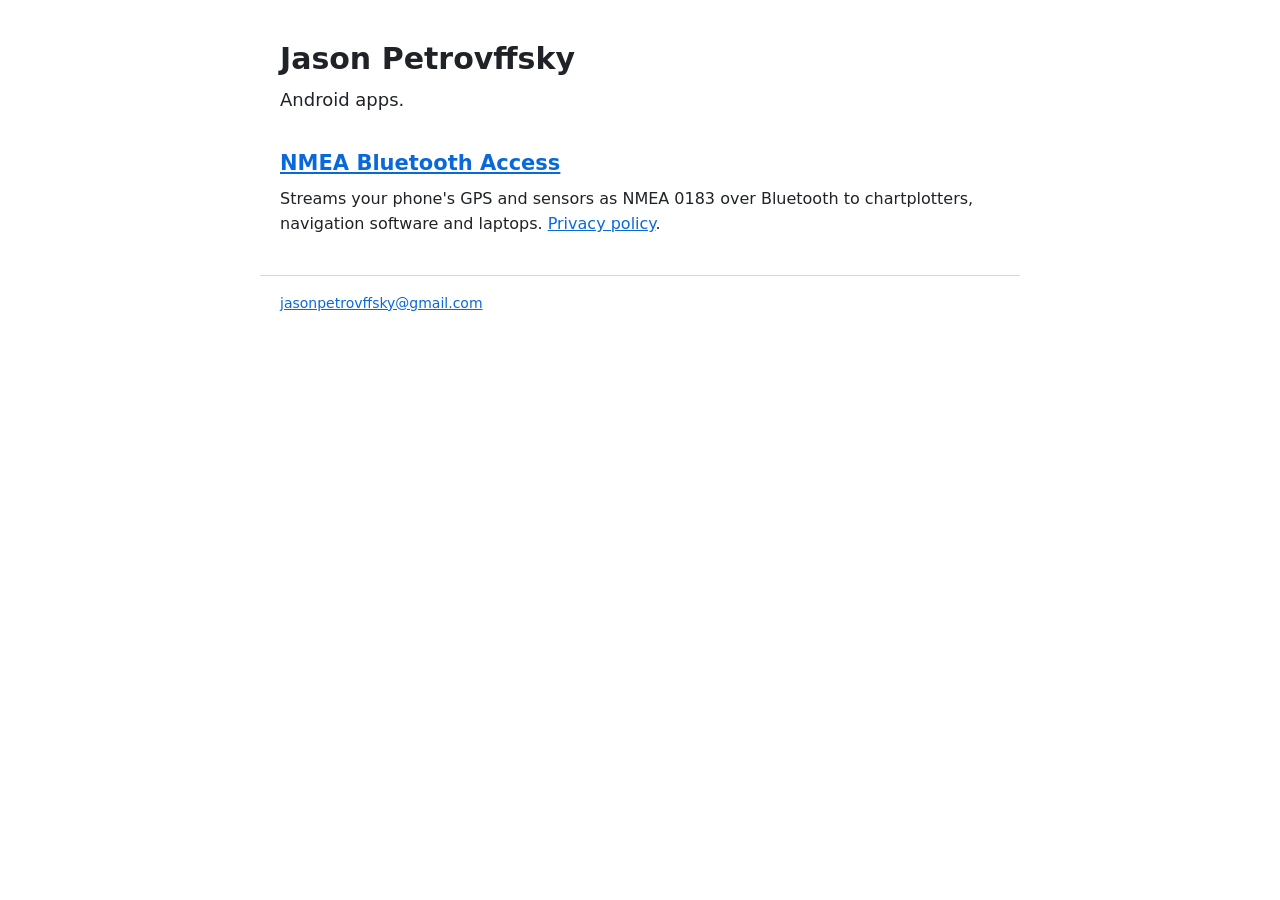
==== index.html @ 48b6a65d "Add NMEA Bluetooth Access home page and privacy policy Plain HTML site for GitHub Pages: a landing p" ====
<!doctype html>
<html lang="en">
<head>
<meta charset="utf-8">
<meta name="viewport" content="width=device-width, initial-scale=1">
<title>Jason Petrovffsky</title>
<meta name="description" content="Android apps by Jason Petrovffsky.">
<link rel="stylesheet" href="/assets/site.css">
</head>
<body>
<main>
<h1>Jason Petrovffsky</h1>
<p class="lead">Android apps.</p>

<h2><a href="/nmea-bluetooth-access/">NMEA Bluetooth Access</a></h2>
<p>Streams your phone's GPS and sensors as NMEA 0183 over Bluetooth to chartplotters, navigation software and laptops. <a href="/nmea-bluetooth-access/privacy/">Privacy policy</a>.</p>
</main>
<footer><a href="mailto:jasonpetrovffsky@gmail.com">jasonpetrovffsky@gmail.com</a></footer>
</body>
</html>
---- assets/site.css ----
:root {
  --bg: #ffffff;
  --text: #1f2328;
  --muted: #59636e;
  --line: #d1d9e0;
  --accent: #0969da;
  --accent-tint: #ddf4ff;
  --code-bg: #f6f8fa;
  color-scheme: light dark;
}

@media (prefers-color-scheme: dark) {
  :root {
    --bg: #0d1117;
    --text: #e6edf3;
    --muted: #9198a1;
    --line: #3d444d;
    --accent: #4493f8;
    --accent-tint: #0f2a4a;
    --code-bg: #151b23;
  }
}

* { box-sizing: border-box; }
html { -webkit-text-size-adjust: 100%; }

body {
  margin: 0;
  background: var(--bg);
  color: var(--text);
  font: 16px/1.6 system-ui, -apple-system, "Segoe UI", Roboto, Helvetica, Arial, sans-serif;
}

main, footer { max-width: 760px; margin: 0 auto; padding-left: 20px; padding-right: 20px; }
main { padding-top: 40px; padding-bottom: 24px; }
footer { padding-top: 16px; padding-bottom: 40px; border-top: 1px solid var(--line); color: var(--muted); font-size: 14px; }

h1 { font-size: 30px; line-height: 1.25; margin: 0 0 8px; }
h2 { font-size: 21px; line-height: 1.3; margin: 36px 0 8px; }
p, ul { margin: 0 0 14px; }
li { margin-bottom: 4px; }
a { color: var(--accent); }

.crumbs { font-size: 14px; margin-bottom: 8px; }
.meta { color: var(--muted); margin-bottom: 28px; }
.lead { font-size: 18px; }

code {
  font: 0.9em ui-monospace, SFMono-Regular, Consolas, "Liberation Mono", monospace;
  background: var(--code-bg);
  padding: 1px 5px;
  border-radius: 4px;
}

.table-wrap { overflow-x: auto; margin: 0 0 14px; }
table { border-collapse: collapse; width: 100%; font-size: 15px; }
th, td { text-align: left; vertical-align: top; padding: 8px 10px; border-bottom: 1px solid var(--line); }
th { font-weight: 600; }

.links { list-style: none; padding: 0; display: flex; flex-wrap: wrap; gap: 12px; margin: 20px 0; }
.links a { display: inline-block; padding: 8px 14px; border: 1px solid var(--line); border-radius: 8px; text-decoration: none; }
.links a.primary { background: var(--accent); border-color: var(--accent); color: #ffffff; }

/* Where-data-goes figure: the phone on the left, its destinations on the right. */
.flow { display: grid; grid-template-columns: 1fr auto 1.5fr; gap: 16px; align-items: center; margin: 20px 0; }
.flow ul { list-style: none; padding: 0; margin: 0; display: grid; gap: 10px; }
.flow li { margin: 0; }
.flow .node { border: 1px solid var(--line); border-radius: 8px; padding: 12px 14px; }
.flow .node strong { display: block; }
.flow .node span { display: block; font-size: 15px; }
.flow .node small { display: block; color: var(--muted); font-size: 13px; }
.flow .main { border: 2px solid var(--accent); background: var(--accent-tint); }
.flow .arrow { color: var(--muted); font-size: 24px; }
.flow figcaption { grid-column: 1 / -1; color: var(--muted); font-size: 14px; }

@media (max-width: 600px) {
  .flow { grid-template-columns: 1fr; }
  .flow .arrow { justify-self: center; transform: rotate(90deg); }
}
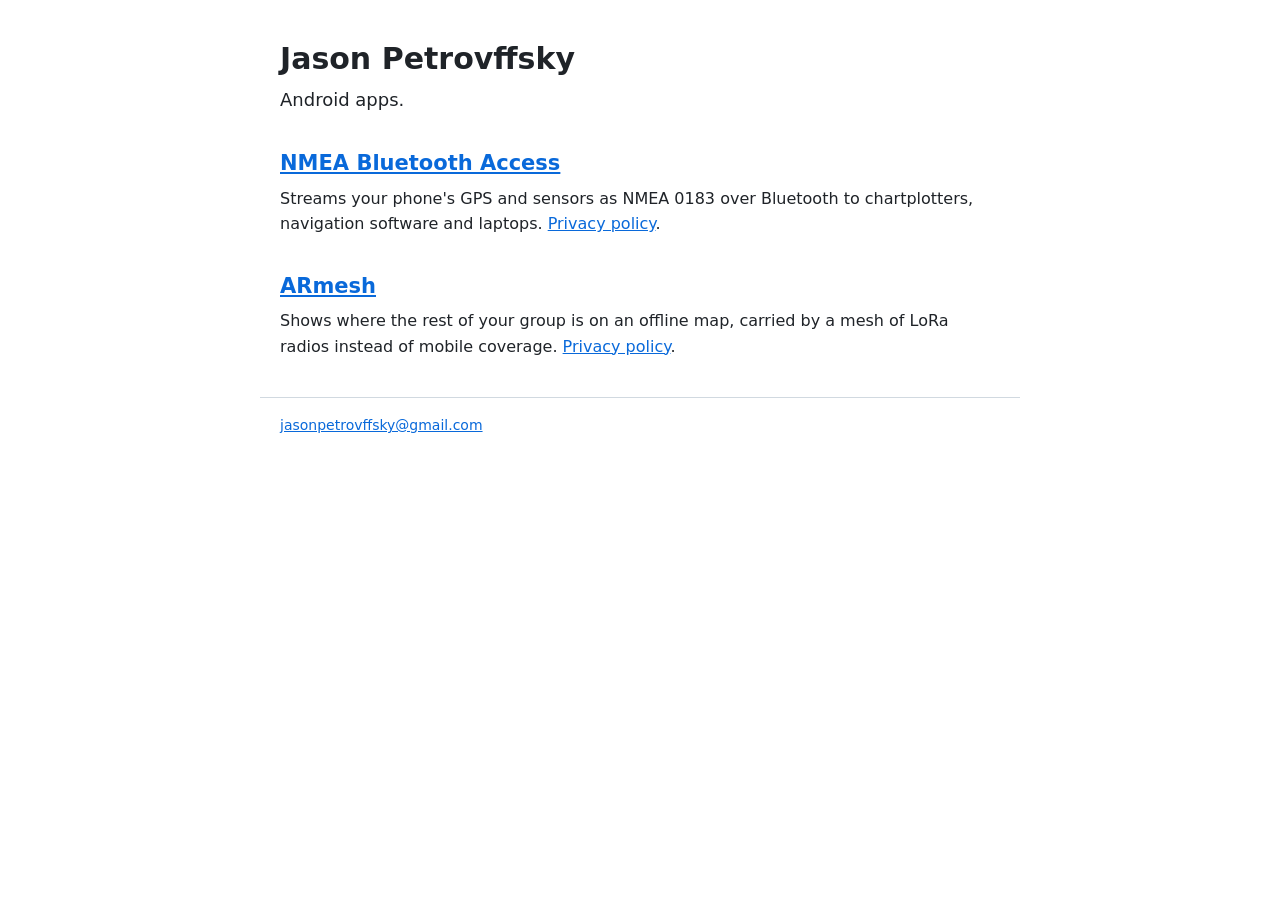
==== commit 0311684b: "Add ARmesh home page and privacy policy The policy has to be honest about the thing that makes this " ====
--- a/index.html
+++ b/index.html
@@ -14,6 +14,9 @@
 
 <h2><a href="/nmea-bluetooth-access/">NMEA Bluetooth Access</a></h2>
 <p>Streams your phone's GPS and sensors as NMEA 0183 over Bluetooth to chartplotters, navigation software and laptops. <a href="/nmea-bluetooth-access/privacy/">Privacy policy</a>.</p>
+
+<h2><a href="/armesh/">ARmesh</a></h2>
+<p>Shows where the rest of your group is on an offline map, carried by a mesh of LoRa radios instead of mobile coverage. <a href="/armesh/privacy/">Privacy policy</a>.</p>
 </main>
 <footer><a href="mailto:jasonpetrovffsky@gmail.com">jasonpetrovffsky@gmail.com</a></footer>
 </body>
